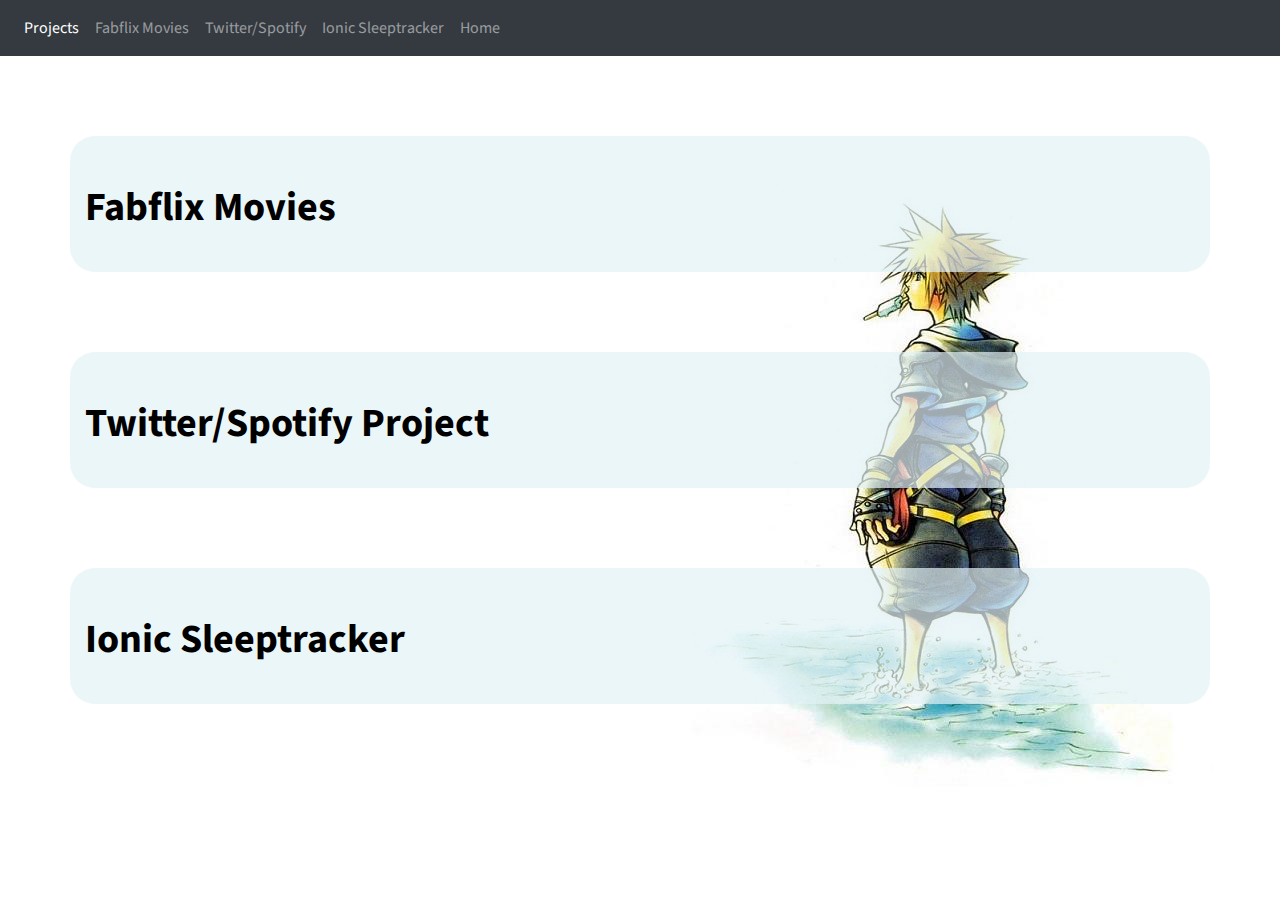
==== web_resume/projects.html @ aef61810 "Added projects page basics" ====
<!doctype html>
<html lang="en">

<!--
WRITTEN BY: Carl Altoveros
EMAIL: altoverc@uci.edu
-->

<head>
  <meta charset="utf-8">
  <meta name="author" content="Carl Altoveros">
  <meta name="description" content="Carl Altoveros's online portfolio">
   <!-- external stylesheet -->
   <link rel="stylesheet" href="css/bootstrap.min.css">
   <link rel="stylesheet" href="css/bootstrap-grid.min.css">
   <!-- bootstrap here! -->
   <link rel="stylesheet" href="css/style.css">
   <!-- using google fonts for icons -->
   <link href="https://fonts.googleapis.com/icon?family=Material+Icons"
      rel="stylesheet">
   <!-- using google fonts for Open Sans family-->
   <link href="https://fonts.googleapis.com/css?family=Source+Sans+Pro" 
      rel="stylesheet">

  <title>Projects</title>
</head>

<body>
<div id="content">
  <nav class="navbar sticky-top navbar-expand-lg navbar-dark bg-dark">
    <div class="navbar-nav">
      <a class="nav-item nav-link active" href="#">Projects
        <span class="sr-only">(current)</span></a>
      <a class="nav-item nav-link" href="#fabmovies">Fabflix Movies</a>
      <a class="nav-item nav-link" href="#webapis">Twitter/Spotify</a>
      <a class="nav-item nav-link" href="#ionicsleep">Ionic Sleeptracker</a>
      <a class="nav-item nav-link" style="align-content: right" href="./index.html">Home</a>
    </div>
  </nav>
  <div class="container" id="fabmovies">
    <h1>Fabflix Movies</h1>
  </div>
  <div class="container" id="webapis">
    <h1>Twitter/Spotify Project</h1>
  </div>
  <div class="container" id="ionicsleep">
    <h1>Ionic Sleeptracker</h1>
  </div>    
</div>
</body>
</html>
---- web_resume/css/style.css ----
body {
    color: black;
    background-image: url("../images/kh2_background.jpg");
    background-repeat: no-repeat;
    background-attachment: fixed;
    font-size:1em;
    font-family: 'Source Sans Pro', sans-serif;
}

/* Makes the floater cover the bottom */
#content {
    min-height: calc(100vh - 40px);
}

li.nested {
    list-style-type: none;
}

/* Adds color to each container div to make it easier to read apart from the bg */
div.container {
    background-color: rgba(226, 242, 247, 0.7);
    border-radius: 25px;
    margin-top: 5em;
    margin-bottom: 2em;
    padding-top: 3em;
    padding-bottom: 2em;
}

#work {
    margin-bottom: 10em;
}

p.grad_info {
    font-size: 2em;
    vertical-align: center;
    margin-top:15%;
}

/* Change link colors depending on their state */
a:link {
    color: blue;
}

a:hover {
    color:white;
}

a:active {
    color:black;
}

/* tables and footer */

table.skills, th.skills, td.skills {
    width: 100%;
    font-style: italic;
    font-weight: bold;
}

footer {
    background-color: #343A3F;
    color: white;
    font-size: 0.7em;
    height:50px;
}

p.footer_content {
    height: 30px;
    padding-top:12px;
}

h1, h2, h3, h4, h5, h6 {
    font-weight: bold;
}
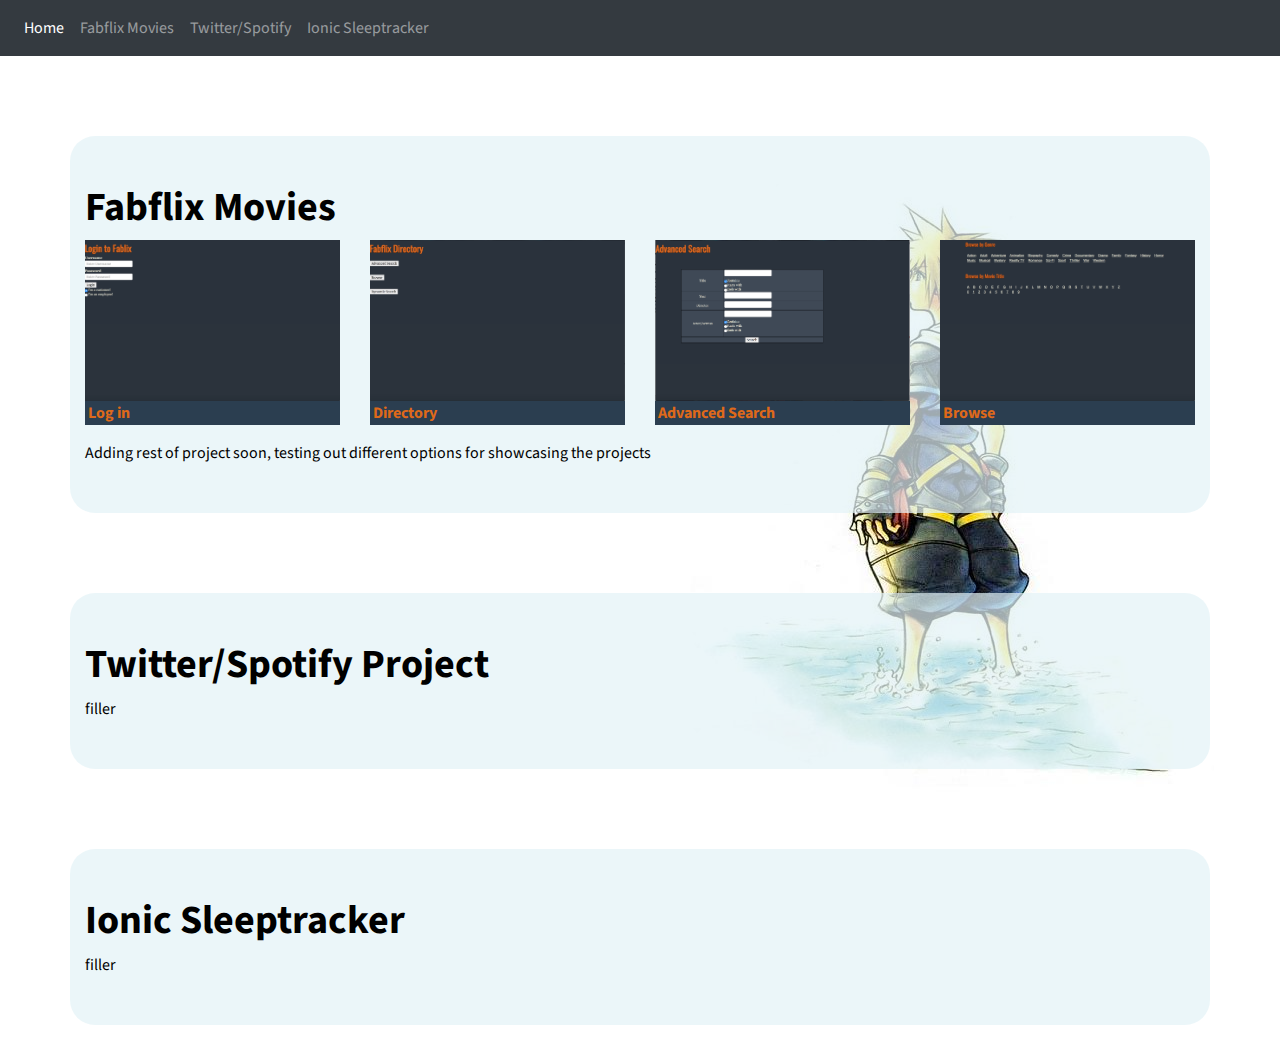
==== commit c698a05f: "added more to projects page" ====
--- a/web_resume/projects.html
+++ b/web_resume/projects.html
@@ -13,6 +13,8 @@
    <!-- external stylesheet -->
    <link rel="stylesheet" href="css/bootstrap.min.css">
    <link rel="stylesheet" href="css/bootstrap-grid.min.css">
+   <!-- image column stylesheet -->
+   <link rel="stylesheet" href="css/gallery.css">
    <!-- bootstrap here! -->
    <link rel="stylesheet" href="css/style.css">
    <!-- using google fonts for icons -->
@@ -29,23 +31,71 @@
 <div id="content">
   <nav class="navbar sticky-top navbar-expand-lg navbar-dark bg-dark">
     <div class="navbar-nav">
-      <a class="nav-item nav-link active" href="#">Projects
-        <span class="sr-only">(current)</span></a>
+      <a class="nav-item nav-link active" href="./index.html">Home</a>
       <a class="nav-item nav-link" href="#fabmovies">Fabflix Movies</a>
       <a class="nav-item nav-link" href="#webapis">Twitter/Spotify</a>
       <a class="nav-item nav-link" href="#ionicsleep">Ionic Sleeptracker</a>
-      <a class="nav-item nav-link" style="align-content: right" href="./index.html">Home</a>
     </div>
   </nav>
   <div class="container" id="fabmovies">
     <h1>Fabflix Movies</h1>
+
+    <div class="row">
+      <div class="col">
+        <img src="./images/fabflix/login.png" alt="Login page with error checking. User info is stored in MySQL and passwords are encrypted." onclick="expandImage(this);">
+        <p class="fab-tag">
+          &nbspLog in
+        </p>
+      </div>
+
+      <div class="col">
+        <img src="./images/fabflix/directory.png" alt="Directory page that gives users a choice of how they want to search for movies." onclick="expandImage(this);">
+        <p class="fab-tag">
+          &nbspDirectory
+        </p>
+      </div>
+    
+      <div class="col">
+        <img src="./images/fabflix/advanced_search.png" alt="Advanced search page where users can search movies by different parameters (can choose multiple)." onclick="expandImage(this);">
+        <p class="fab-tag">
+          &nbspAdvanced Search
+        </p>
+      </div>
+      <div class="col">
+        <img src="./images/fabflix/browse.png" alt="Browse page where users can filter by genres or movie titles." onclick="expandImage(this);">
+        <p class="fab-tag">
+          &nbspBrowse
+        </p>
+      </div>
+    </div>
+    <div class="row">
+      <div class="col">
+        <p>Adding rest of project soon, testing out different options for showcasing the projects</p>
+      </div>
+    </div>
+    <!-- Show the expanded image -->
+    <div class="showImg">
+      <!-- Close the image -->
+      <span onclick="this.parentElement.style.display='none'" class="closebtn">&times;</span>
+    
+      <!-- Expanded image -->
+      <img id="expandedImg" style="width:100%; height:auto; border-radius: 10px;">
+    
+      <!-- Image text -->
+      <div id="imgText"></div>
+    </div>  
   </div>
+
   <div class="container" id="webapis">
     <h1>Twitter/Spotify Project</h1>
+    <p>filler</p>
   </div>
   <div class="container" id="ionicsleep">
     <h1>Ionic Sleeptracker</h1>
+    <p>filler</p>
   </div>    
 </div>
+
+<script src="js/myresume.img.js"></script>
 </body>
 </html>--- a/web_resume/css/gallery.css
+++ b/web_resume/css/gallery.css
@@ -0,0 +1,42 @@
+
+  /* Style the images inside the grid */
+  .col img {
+    opacity: 1; 
+    cursor: pointer; 
+  }
+  
+  .col img:hover {
+    opacity: 0.9;
+  }
+  
+  /* Clear floats after the columns */
+  .row:after {
+    content: "";
+    display: table;
+    clear: both;
+  }
+  
+  /* The expanding image container (positioning is needed to position the close button and the text) */
+  .showImg {
+    position: relative;
+    display: none;
+  }
+  
+  /* Expanding image text */
+  #imgText {
+    position: absolute;
+    bottom: 15px;
+    left: 15px;
+    color: white;
+    font-size: 20px;
+  }
+  
+  /* Closable button inside the image */
+  .closebtn {
+    position: absolute;
+    top: 10px;
+    right: 15px;
+    color: white;
+    font-size: 35px;
+    cursor: pointer;
+  }--- a/web_resume/css/style.css
+++ b/web_resume/css/style.css
@@ -5,6 +5,8 @@
     background-attachment: fixed;
     font-size:1em;
     font-family: 'Source Sans Pro', sans-serif;
+    margin: 0;
+    padding: 0;
 }
 
 /* Makes the floater cover the bottom */
@@ -16,6 +18,11 @@
     list-style-type: none;
 }
 
+img {
+    width: 100%;
+    height: auto;
+}
+
 /* Adds color to each container div to make it easier to read apart from the bg */
 div.container {
     background-color: rgba(226, 242, 247, 0.7);
@@ -25,6 +32,14 @@
     padding-top: 3em;
     padding-bottom: 2em;
 }
+
+/* Taglines for the images in project gallery */
+p.fab-tag {
+    background-color: #2B3E50;
+    color: #DF691A;
+    font-weight: bold;
+}
+
 
 #work {
     margin-bottom: 10em;
